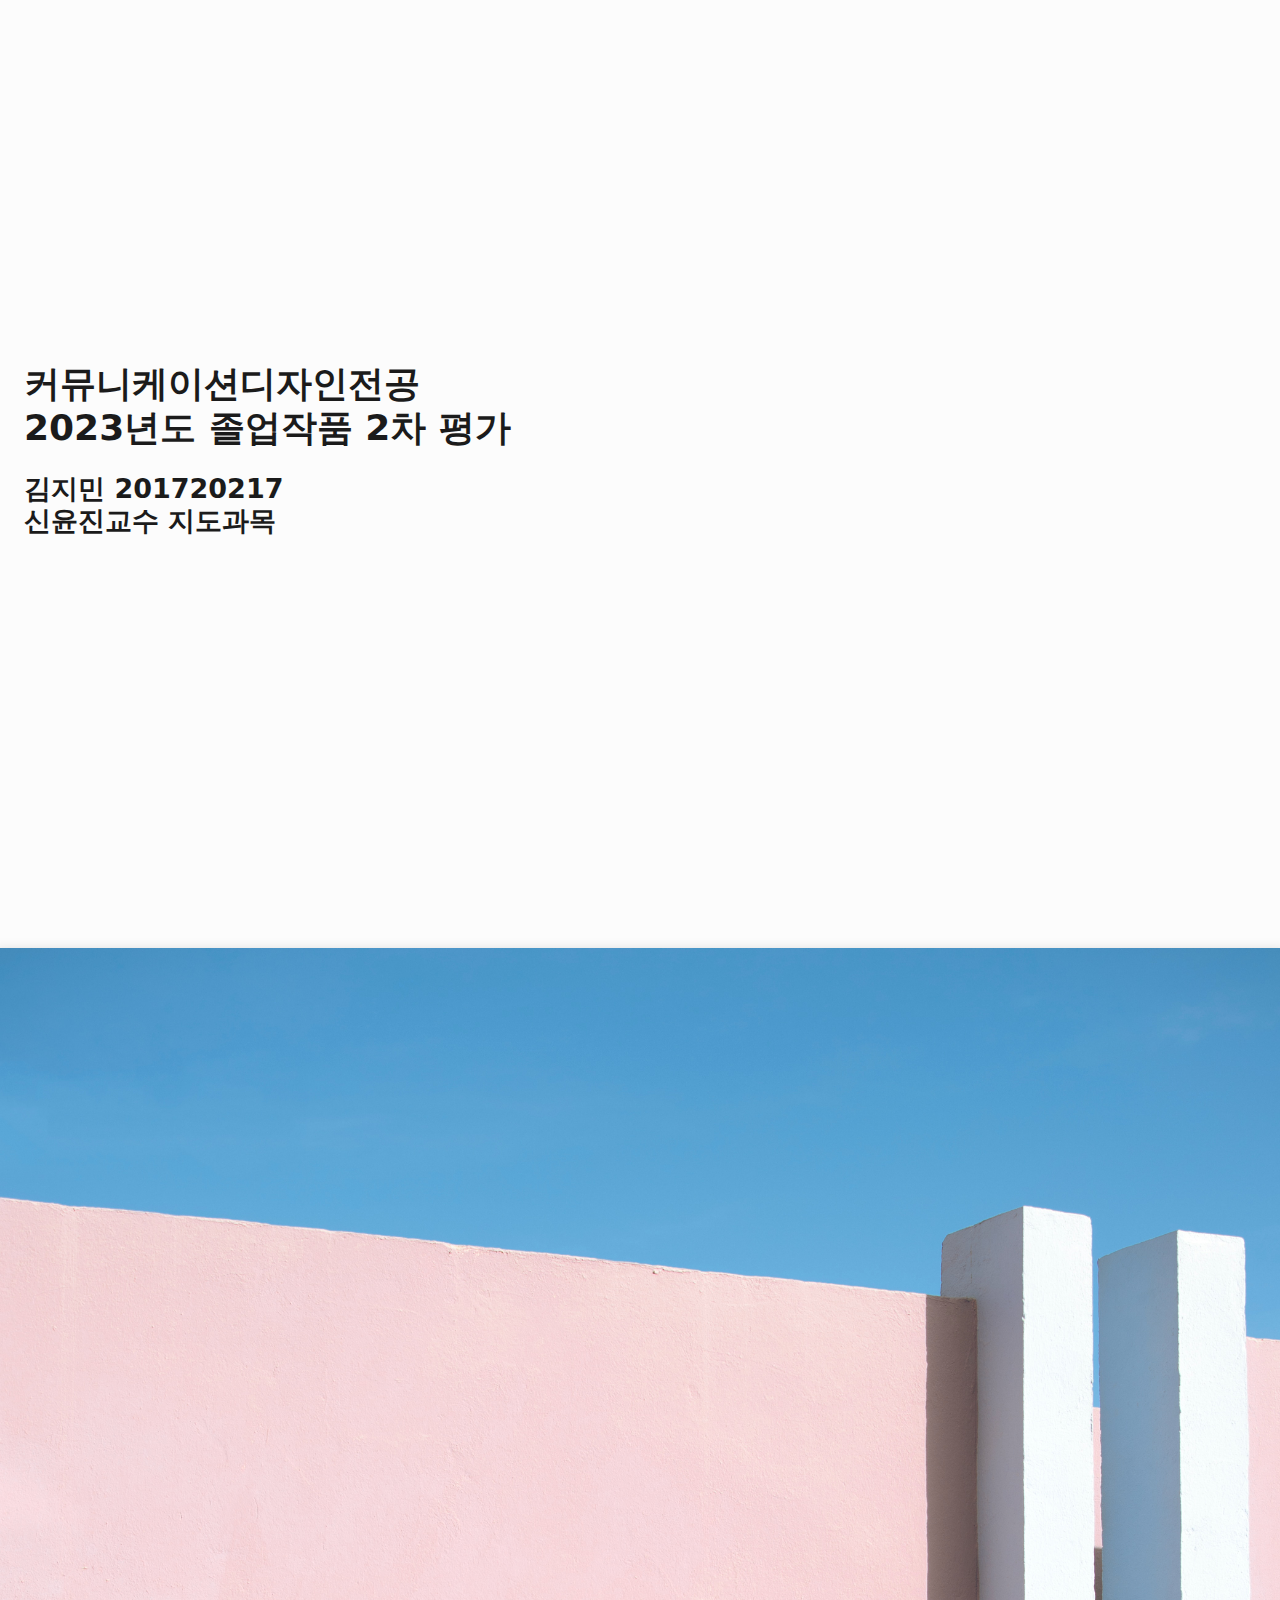
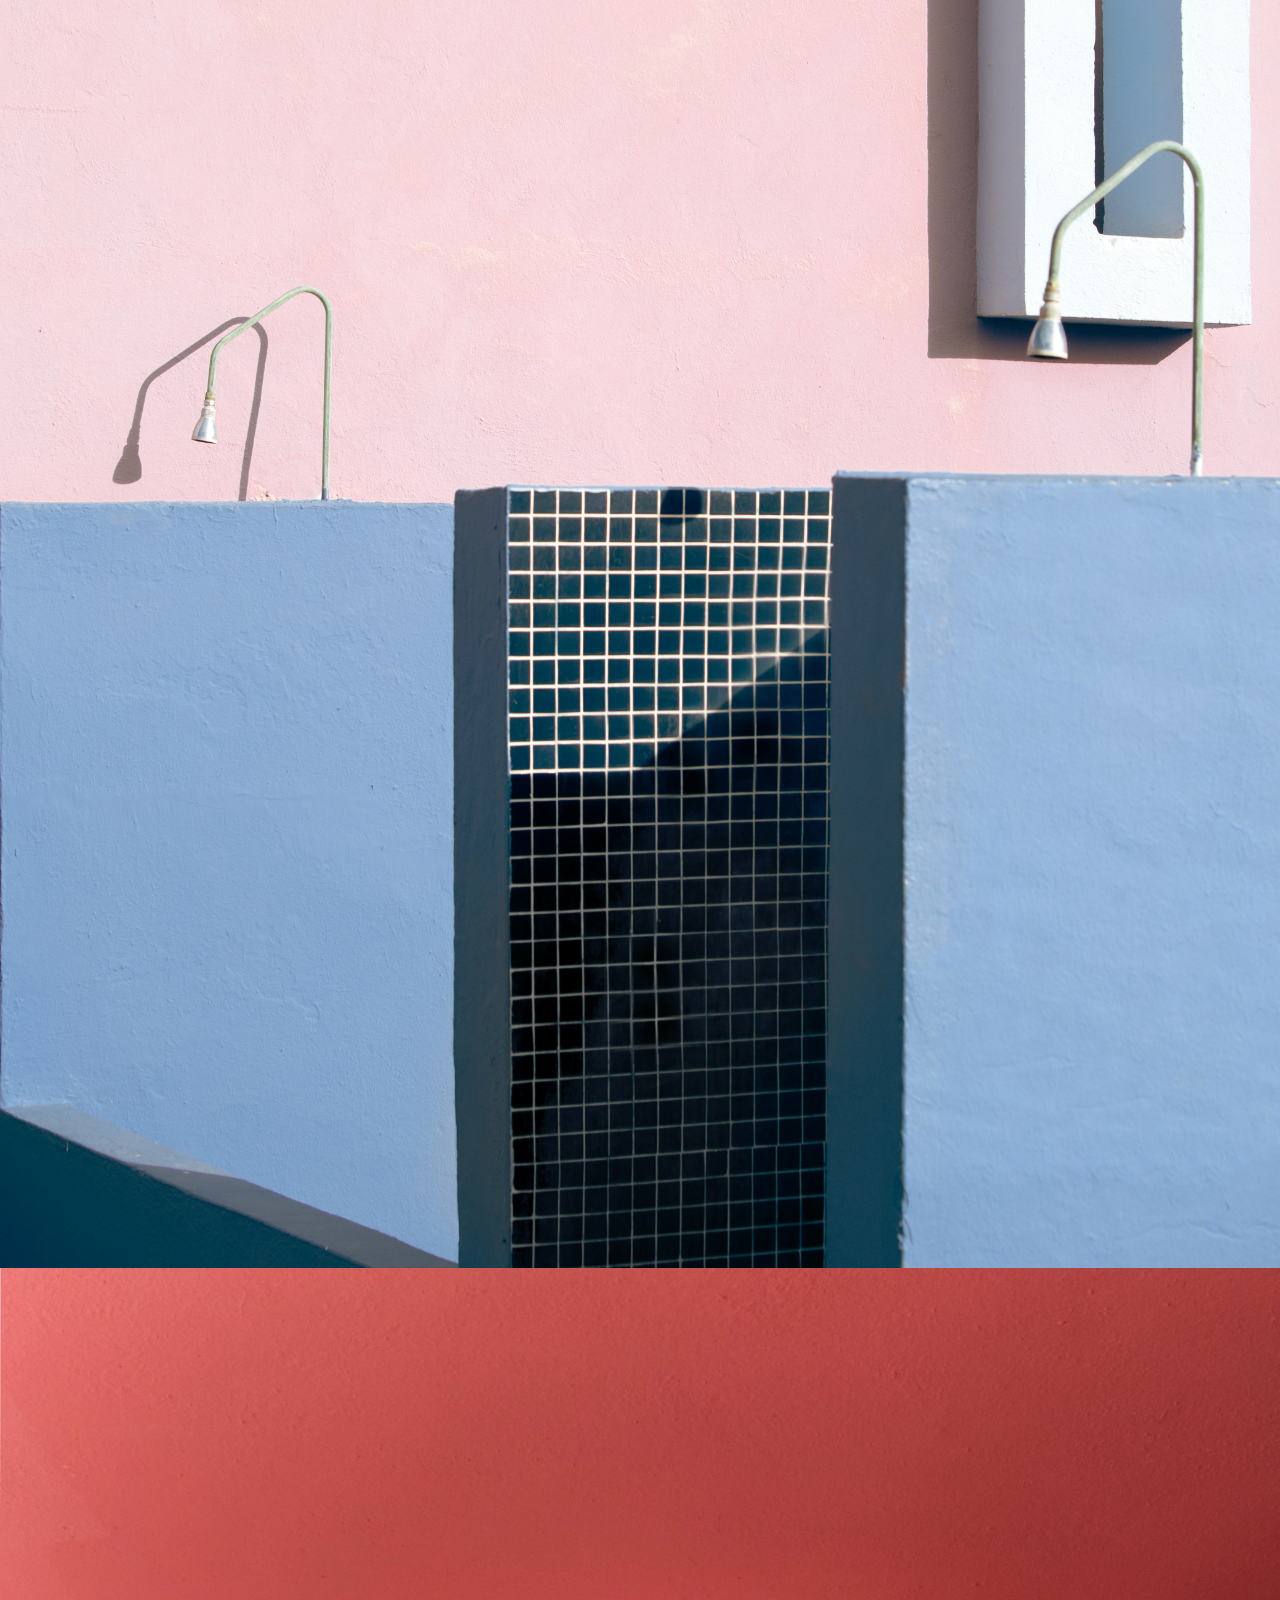
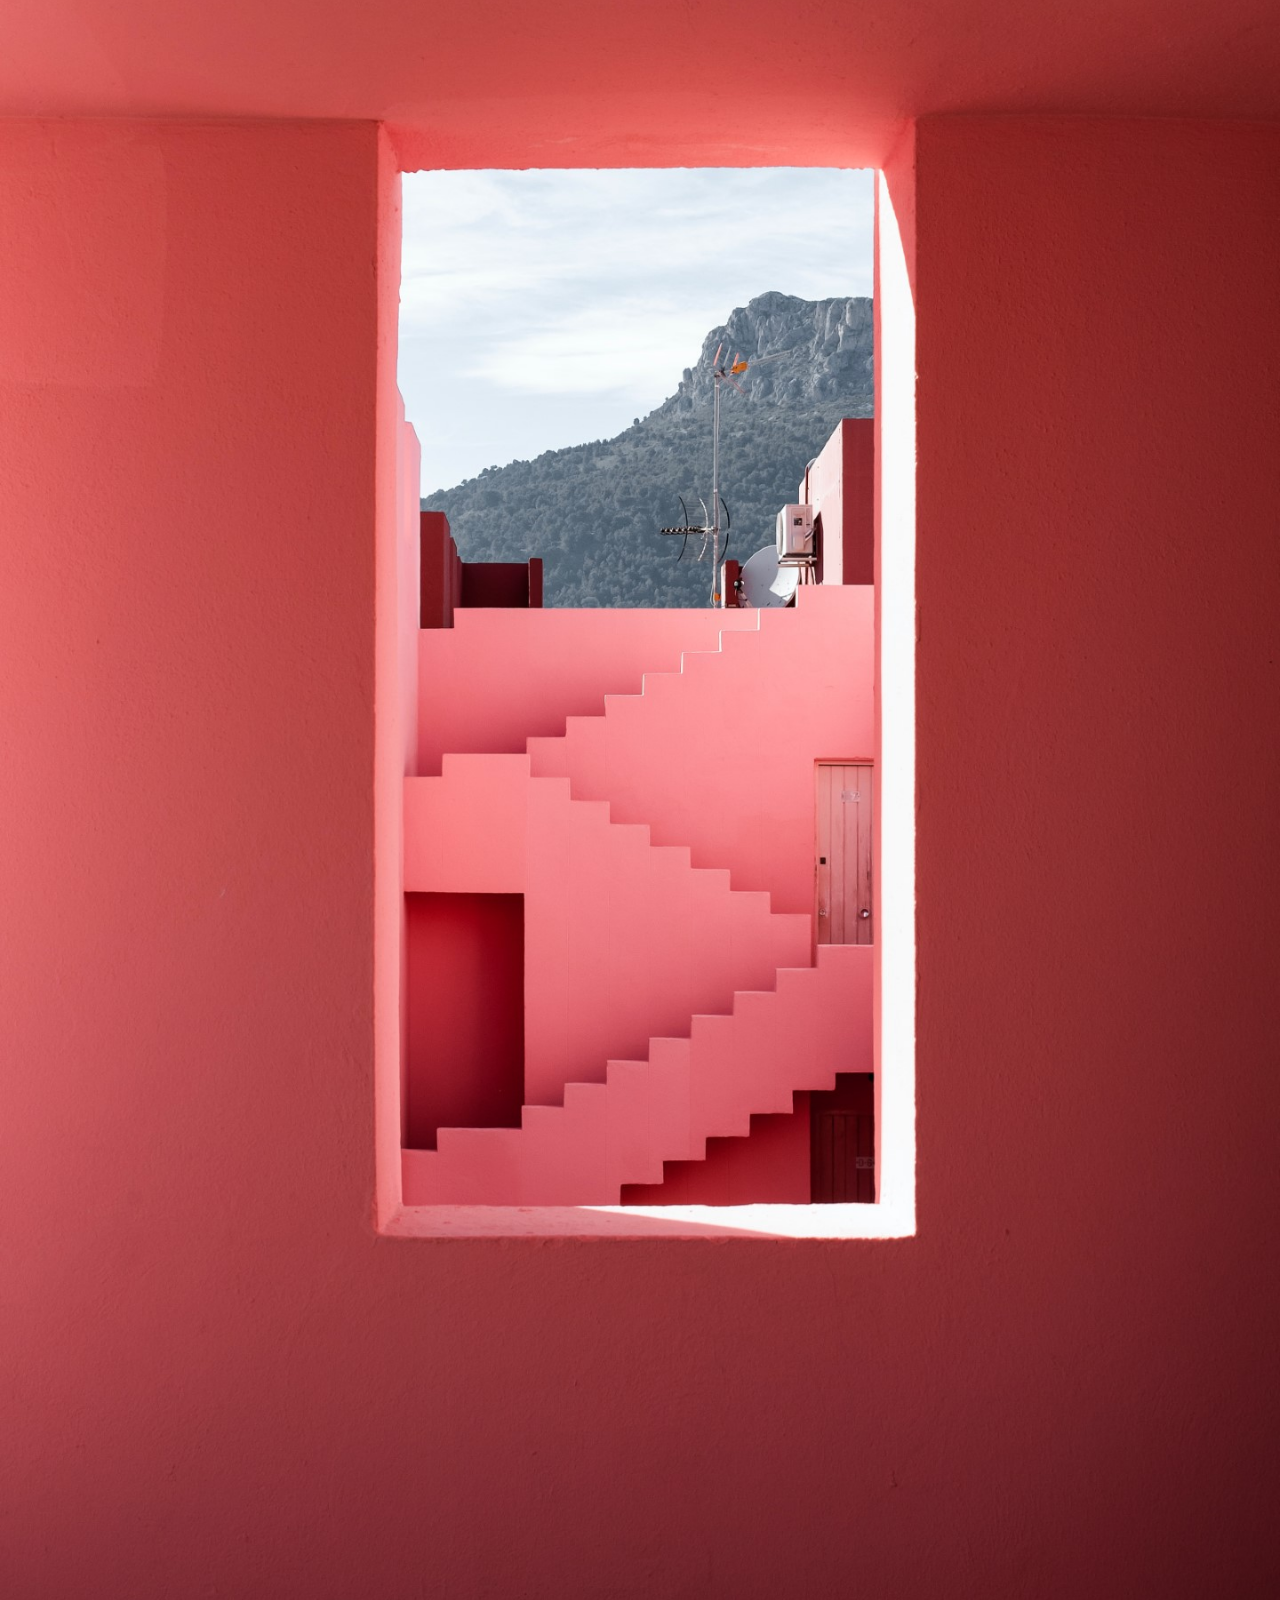
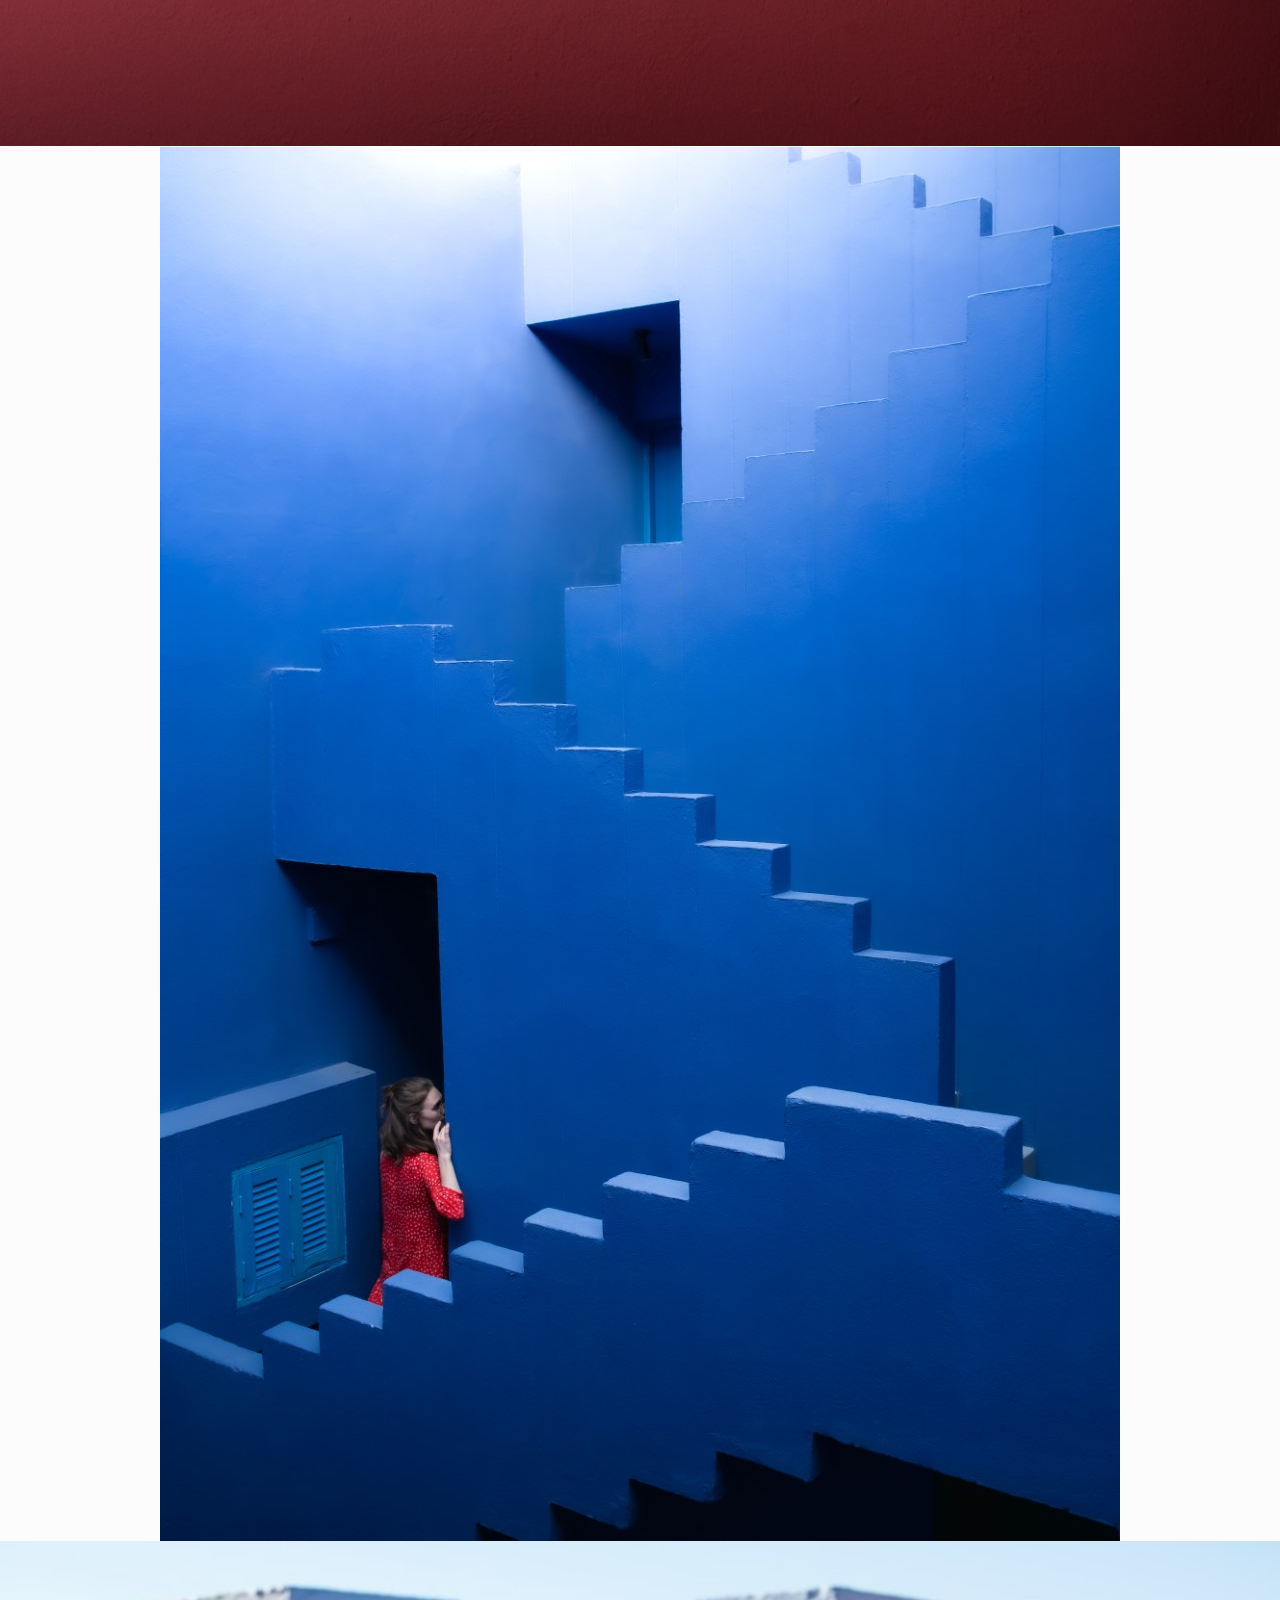
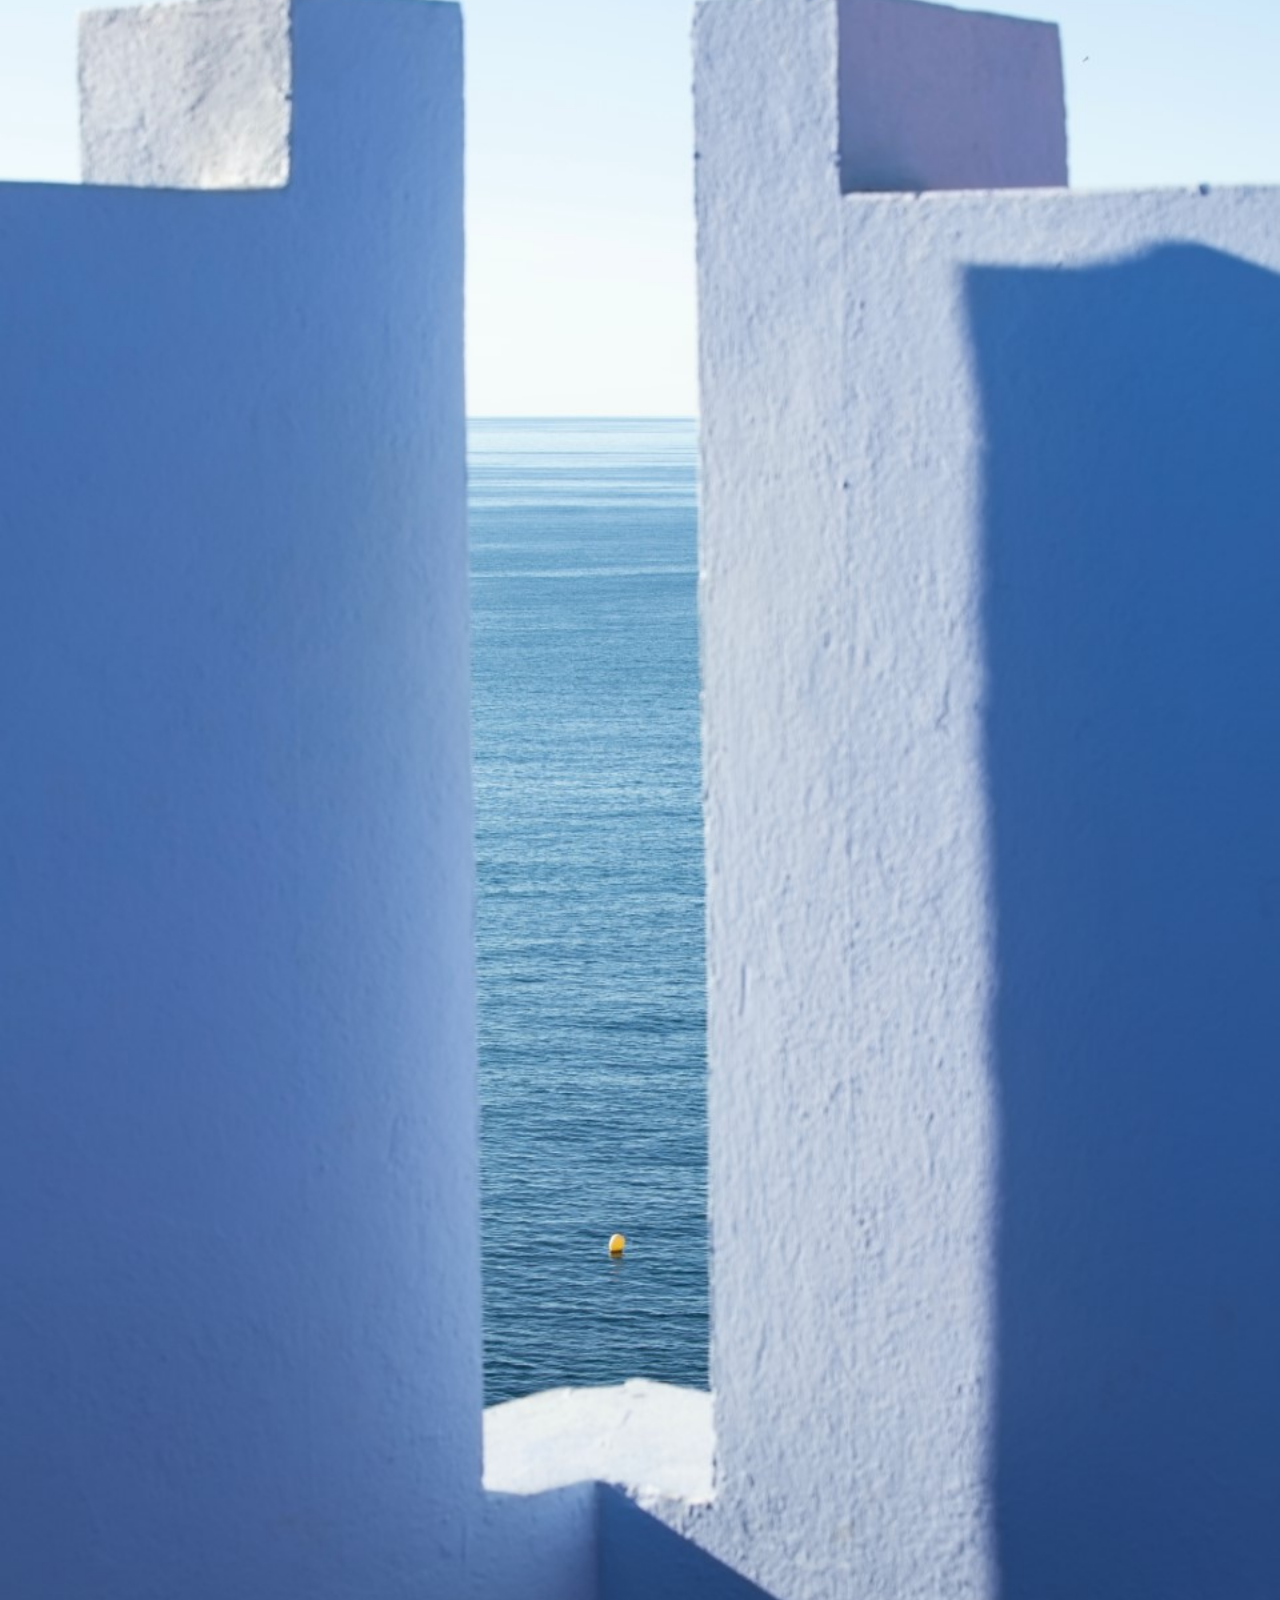
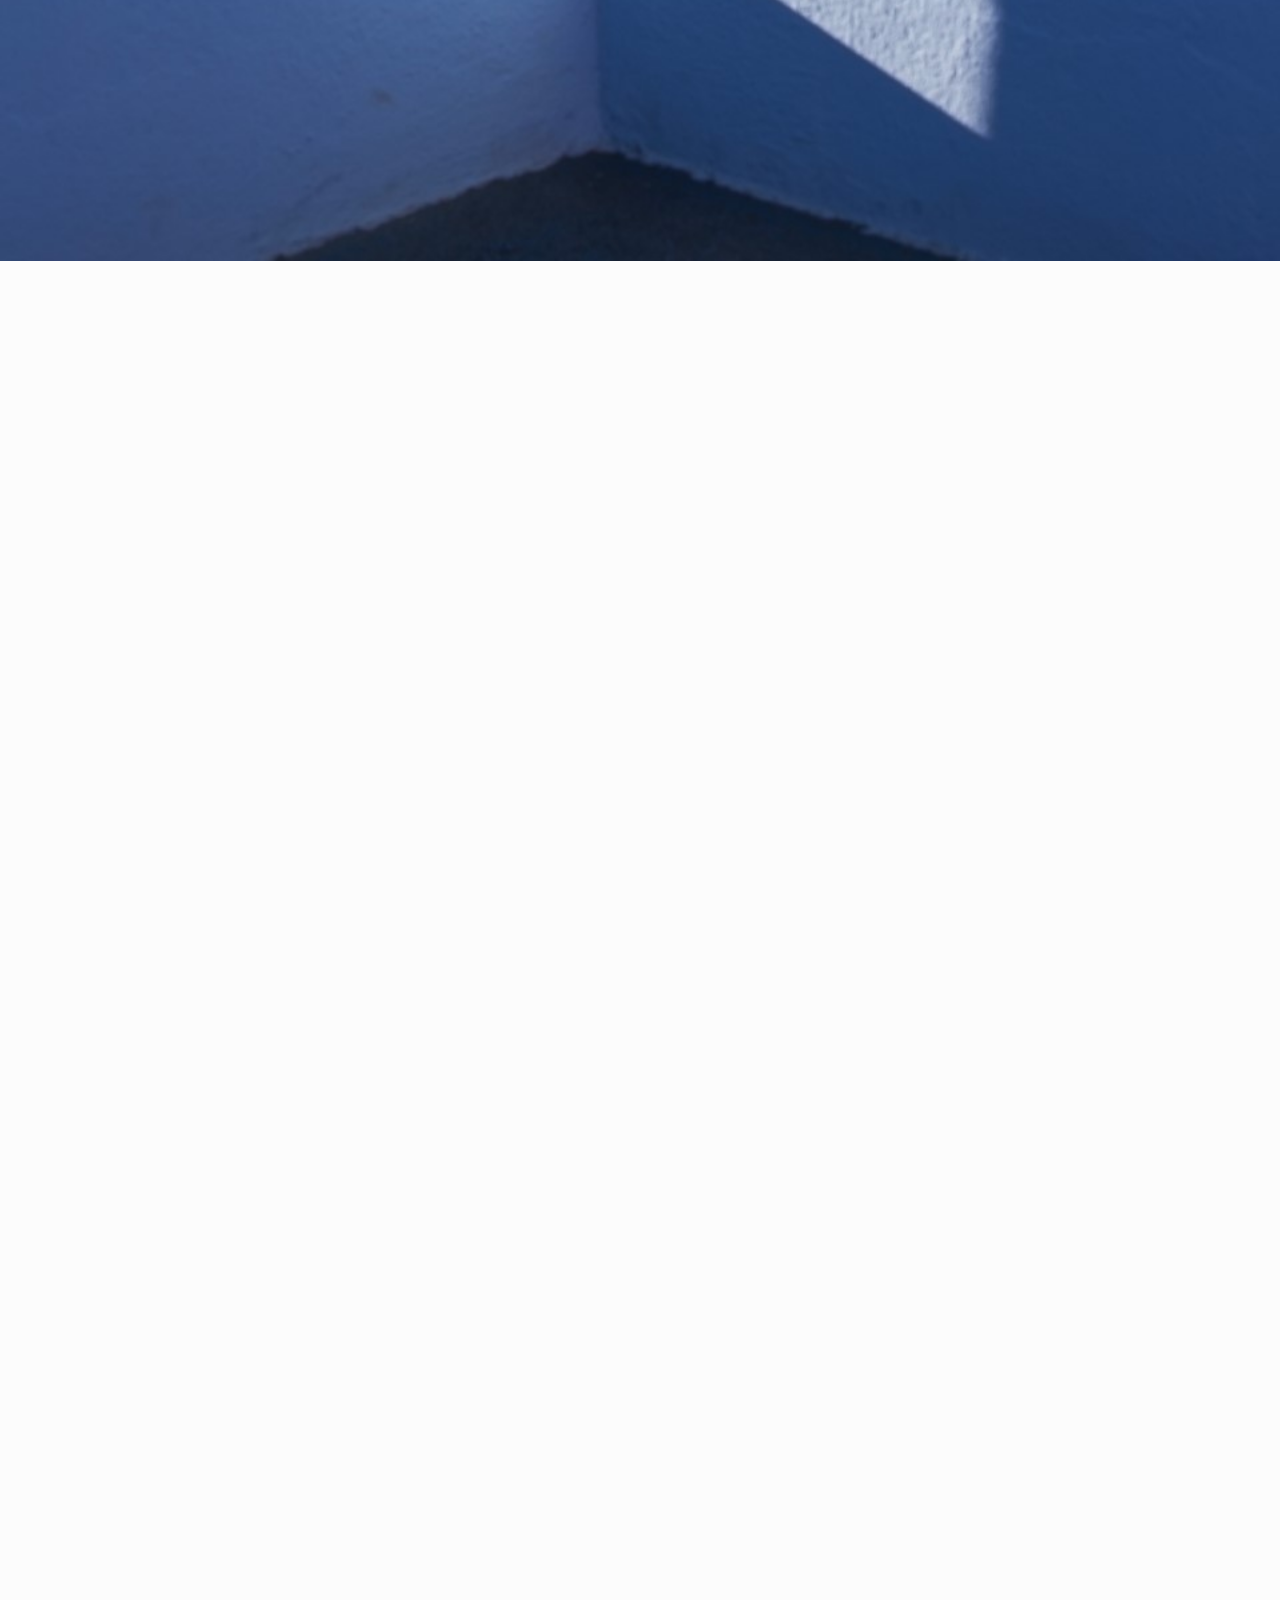
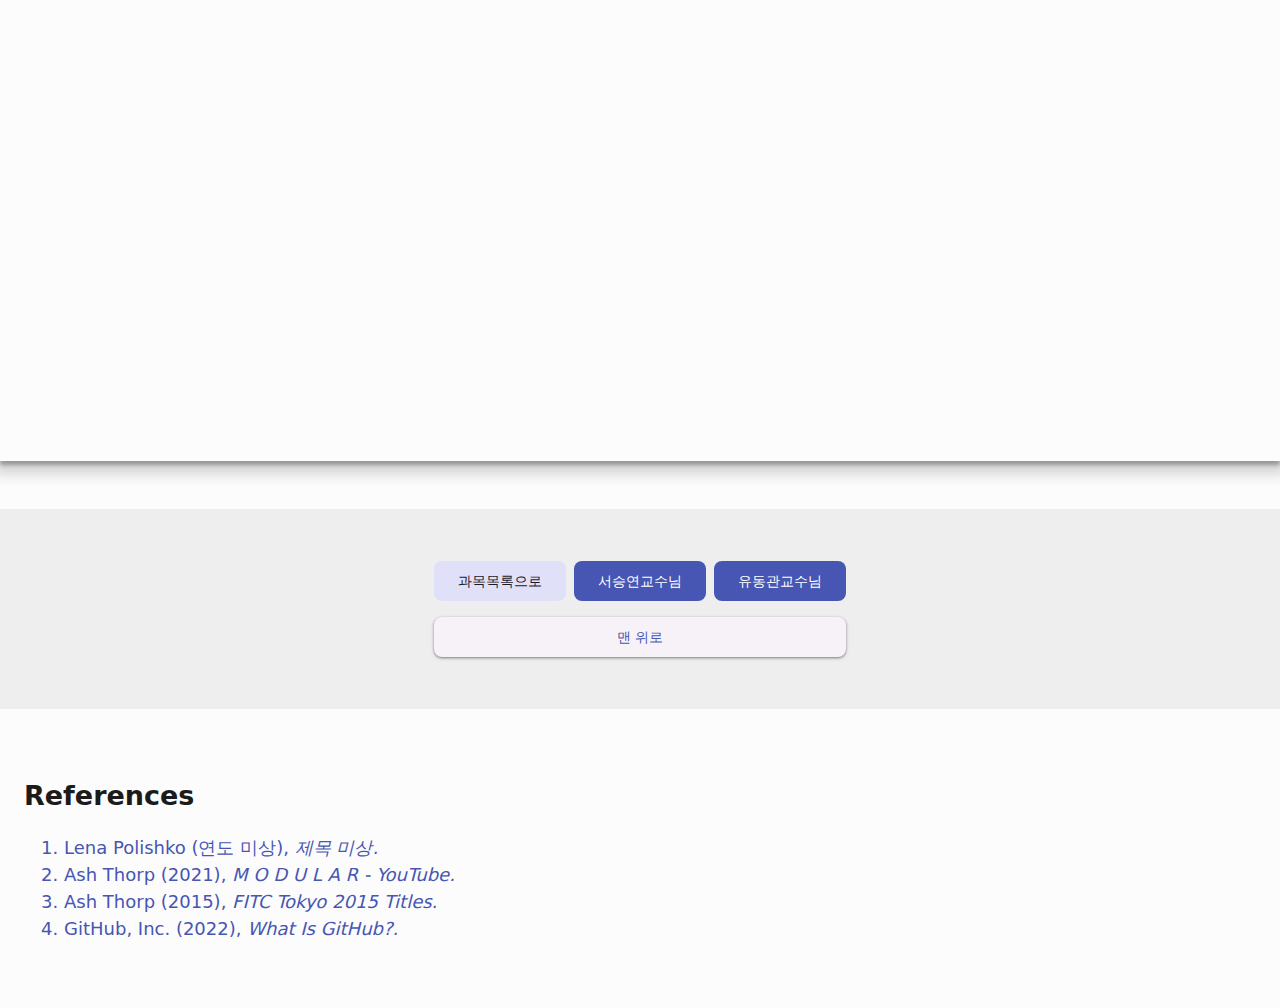
==== src/subject2/subject2.html @ 8c080e9e "졸전2차" ====
<!DOCTYPE html>
<html lang="ko">
  <head>
    <meta charset="UTF-8" />
    <meta http-equiv="X-UA-Compatible" content="IE=edge" />
    <meta name="viewport" content="width=device-width, initial-scale=1.0" />
    <link rel="stylesheet" href="../../style/subject.css" />
    <title></title>
    <script>
      const index = 2;
    </script>
    <script src="./script/reference.js"></script>
    <script type="module" src="../../script/subject.js" defer></script>
  </head>
  <body>
    <header id="header">
      <div class="wrapper">
        <h1 id="title"></h1>
        <h2 id="subtitle"></h2>
      </div>
    </header>
    <main>
      <div class="shaddowWrap">
        <section>
          <div class="wrapper">
            <!-- 이 아래로만 수정하시오. 이 위를 수정해서 발생하는 모든 문제는 학생이 알아서 해결하시오. -->
            <!-- 절대 1개 파일의 용량이 100MB를 넘지 않도록 하시오. 이를 어겨 발생하는 모든 문제는 학생이 알아서 해결하시오. -->
            <!-- 1개 파일의 용량을 1MB 이하로 하시오. -->
            <!-- 비메오 영상 포맷 가이드라인 링크: https://help.vimeo.com/hc/en-us/articles/12426043233169-Video-and-audio-compression-guidelines -->
            <img src="./assets/lena-polishko (1).jpg" alt="" />
            <img src="./assets/lena-polishko (2).jpg" alt="" />
            <img src="./assets/lena-polishko (3).jpg" alt="" />
            <img
              src="./assets/lena-polishko (4).jpg"
              alt=""
              class="fullWidth" />
            <iframe
              src="https://player.vimeo.com/video/486511696?h=f085ab9a94&autoplay=1&loop=1&muted=1"
              width="640"
              height="360"
              frameborder="0"
              allow="autoplay; fullscreen; picture-in-picture"
              allowfullscreen></iframe>
            <iframe
              src="https://player.vimeo.com/video/118919656?h=ce35fd4077&autoplay=1&loop=1&muted=1"
              style="aspect-ratio: 640 / 360"
              width="100%"
              frameborder="0"
              allow="autoplay; fullscreen; picture-in-picture"
              allowfullscreen></iframe>
            <iframe
              class="youtube"
              style="aspect-ratio: 560 / 315"
              width="100%"
              src="https://www.youtube.com/embed/pBy1zgt0XPc"
              title="YouTube video player"
              frameborder="0"
              allow="accelerometer; autoplay; clipboard-write; encrypted-media; gyroscope; picture-in-picture; web-share"
              allowfullscreen></iframe>
            <!-- 비메오 영상 포맷 가이드라인 링크: https://help.vimeo.com/hc/en-us/articles/12426043233169-Video-and-audio-compression-guidelines -->
            <!-- 1개 파일의 용량을 1MB 이하로 하시오. -->
            <!-- 절대 1개 파일의 용량이 100MB를 넘지 않도록 하시오. 이를 어겨 발생하는 모든 문제는 학생이 알아서 해결하시오. -->
            <!-- 이 위로만 수정하시오. 이 아래를 수정해서 발생하는 모든 문제는 학생이 알아서 해결하시오. -->
          </div>
        </section>
      </div>
    </main>
    <nav>
      <div class="wrapper">
        <a
          href="../../index.html"
          class="btn btn--width-stretch btn--type-tonal">
          과목목록으로
        </a>
        <a
          href="../subject1/subject1.html"
          id="subject1"
          class="subject btn btn--width-stretch"></a>
        <a
          href="../subject2/subject2.html"
          id="subject2"
          class="subject btn btn--width-stretch"></a>
        <a
          href="../subject3/subject3.html"
          id="subject3"
          class="subject btn btn--width-stretch"></a>
        <a
          class="fullColumn innerLink btn btn--width-stretch btn--type-elevated"
          href="#header">
          맨 위로
        </a>
      </div>
    </nav>
  </body>
</html>
---- style/subject.css ----
/* stylelint-disable selector-class-pattern */
@import "./theme.dark.css" (prefers-color-scheme: dark);
@import "./theme.light.css" (prefers-color-scheme: light);
:root {
  --max-width: 90rem;
}

*,
*::before,
*::after {
  box-sizing: border-box;
}

html {
  color-scheme: light dark;
  scroll-behavior: smooth;
}

body {
  margin: 0;
  overflow-x: hidden;
  background: var(--bg);
  color: var(--txt);
  font-family: system-ui;
  font-size: 1.125rem;
  line-height: 1.5;
}

h1,
h2,
h3,
h4,
h5,
h6 {
  line-height: 1.2;
}

a {
  color: var(--txt-primary);
  text-decoration: none;
}
a:link {
  color: var(--txt-primary);
}
a:visited {
  color: var(--txt-tertiary);
}
a:hover {
  color: var(--txt-primary);
}
a:focus {
  color: var(--txt-primary);
}
a:active {
  color: var(--txt-primary);
}

iframe,
img,
picture,
svg,
video {
  display: block;
  max-width: 100%;
}

.wrapper {
  max-width: var(--max-width);
  margin-inline: auto;
  padding: 3rem 1.5rem;
}

a.btn,
.btn {
  display: flex;
  position: relative;
  z-index: 1;
  align-items: center;
  justify-content: center;
  width: -moz-fit-content;
  width: fit-content;
  min-height: 3rem;
  padding-inline: 1.5rem;
  color: var(--btn-filled-txt);
  font-size: 0.875rem;
  font-weight: 500;
  line-height: 1.25rem;
  text-align: center;
}
a.btn::after,
.btn::after {
  content: "";
  position: absolute;
  z-index: -1;
  height: 2.5rem;
  transition: background-color 150ms ease-out, box-shadow 150ms ease-out, color 150ms ease-out;
  border-radius: 0.5rem;
  background-color: var(--btn-filled-bg);
  inset-inline: 0;
}
a.btn:hover,
.btn:hover {
  color: var(--btn-filled-txt);
}
a.btn:hover::after,
.btn:hover::after {
  background-color: var(--btn-filled-bg-hover);
}
a.btn:focus,
.btn:focus {
  color: var(--btn-filled-txt);
}
a.btn:focus::after,
.btn:focus::after {
  background-color: var(--btn-filled-bg-focused);
}
a.btn:active,
.btn:active {
  color: var(--btn-filled-txt);
}
a.btn:active::after,
.btn:active::after {
  background-color: var(--btn-filled-bg-pressed);
}
a.btn.disabled,
.btn.disabled {
  color: var(--btn-filled-txt-disabled);
}
a.btn.disabled::after,
.btn.disabled::after {
  background-color: var(--btn-filled-bg-disabled);
}
a.btn--width-stretch,
.btn--width-stretch {
  width: 100%;
}
a.btn--type-tonal,
.btn--type-tonal {
  color: var(--btn-tonal-txt);
}
a.btn--type-tonal::after,
.btn--type-tonal::after {
  background-color: var(--btn-tonal-bg);
}
a.btn--type-tonal:hover,
.btn--type-tonal:hover {
  color: var(--btn-tonal-txt);
}
a.btn--type-tonal:hover::after,
.btn--type-tonal:hover::after {
  background-color: var(--btn-tonal-bg-hover);
}
a.btn--type-tonal:focus,
.btn--type-tonal:focus {
  color: var(--btn-tonal-txt);
}
a.btn--type-tonal:focus::after,
.btn--type-tonal:focus::after {
  background-color: var(--btn-tonal-bg-focused);
}
a.btn--type-tonal:active,
.btn--type-tonal:active {
  color: var(--btn-tonal-txt);
}
a.btn--type-tonal:active::after,
.btn--type-tonal:active::after {
  background-color: var(--btn-tonal-bg-pressed);
}
a.btn--type-tonal.disabled,
.btn--type-tonal.disabled {
  color: var(--btn-tonal-txt-disabled);
}
a.btn--type-tonal.disabled::after,
.btn--type-tonal.disabled::after {
  background-color: var(--btn-tonal-bg-disabled);
}
a.btn--type-elevated,
.btn--type-elevated {
  color: var(--btn-elevated-txt);
}
a.btn--type-elevated::after,
.btn--type-elevated::after {
  background-color: var(--btn-elevated-bg);
}
a.btn--type-elevated:hover,
.btn--type-elevated:hover {
  color: var(--btn-elevated-txt);
}
a.btn--type-elevated:hover::after,
.btn--type-elevated:hover::after {
  background-color: var(--btn-elevated-bg-hover);
}
a.btn--type-elevated:focus,
.btn--type-elevated:focus {
  color: var(--btn-elevated-txt);
}
a.btn--type-elevated:focus::after,
.btn--type-elevated:focus::after {
  background-color: var(--btn-elevated-bg-focused);
}
a.btn--type-elevated:active,
.btn--type-elevated:active {
  color: var(--btn-elevated-txt);
}
a.btn--type-elevated:active::after,
.btn--type-elevated:active::after {
  background-color: var(--btn-elevated-bg-pressed);
}
a.btn--type-elevated.disabled,
.btn--type-elevated.disabled {
  color: var(--btn-elevated-txt-disabled);
}
a.btn--type-elevated.disabled::after,
.btn--type-elevated.disabled::after {
  background-color: var(--btn-elevated-bg-disabled);
}

@media (prefers-color-scheme: dark) {
  .btn:hover::after {
    box-shadow: 0 0.0625rem 0.1875rem 0.0625rem rgba(0, 0, 0, 0.15), 0 0.0625rem 0.125rem rgba(0, 0, 0, 0.3);
  }
  .btn--type-elevated::after {
    box-shadow: 0 0.0625rem 0.1875rem 0.0625rem rgba(0, 0, 0, 0.15), 0 0.0625rem 0.125rem rgba(0, 0, 0, 0.3);
  }
  .btn--type-elevated:hover::after {
    box-shadow: 0 0.125rem 0.375rem 0.125rem rgba(0, 0, 0, 0.15), 0 0.0625rem 0.125rem rgba(0, 0, 0, 0.3);
  }
  .btn--type-elevated:focus::after {
    box-shadow: 0 0.0625rem 0.1875rem 0.0625rem rgba(0, 0, 0, 0.15), 0 0.0625rem 0.125rem rgba(0, 0, 0, 0.3);
  }
  .btn--type-elevated:active::after {
    box-shadow: 0 0.0625rem 0.1875rem 0.0625rem rgba(0, 0, 0, 0.15), 0 0.0625rem 0.125rem rgba(0, 0, 0, 0.3);
  }
}
@media (prefers-color-scheme: light) {
  .btn:hover::after {
    box-shadow: 0 0.0625rem 0.125rem rgba(0, 0, 0, 0.3), 0 0.0625rem 0.1875rem 0.0625rem rgba(0, 0, 0, 0.15);
  }
  .btn--type-elevated::after {
    box-shadow: 0 0.0625rem 0.125rem rgba(0, 0, 0, 0.3), 0 0.0625rem 0.1875rem 0.0625rem rgba(0, 0, 0, 0.15);
  }
  .btn--type-elevated:hover::after {
    box-shadow: 0 0.0625rem 0.125rem rgba(0, 0, 0, 0.3), 0 0.125rem 0.375rem 0.125rem rgba(0, 0, 0, 0.15);
  }
  .btn--type-elevated:focus::after {
    box-shadow: 0 0.0625rem 0.125rem rgba(0, 0, 0, 0.3), 0 0.0625rem 0.1875rem 0.0625rem rgba(0, 0, 0, 0.15);
  }
  .btn--type-elevated:active::after {
    box-shadow: 0 0.0625rem 0.125rem rgba(0, 0, 0, 0.3), 0 0.0625rem 0.1875rem 0.0625rem rgba(0, 0, 0, 0.15);
  }
}
iframe,
img,
picture,
svg,
video,
.lottie {
  margin-inline: auto;
}
iframe.fullWidth,
img.fullWidth,
picture.fullWidth,
svg.fullWidth,
video.fullWidth,
.lottie.fullWidth {
  width: 100%;
}

header .wrapper {
  display: flex;
  flex-direction: column;
  align-items: flex-start;
  justify-content: center;
  min-height: 100dvh;
  gap: 1.5rem;
}
header .wrapper > * {
  margin: 0;
}

nav {
  background-color: var(--bg-variant);
  color: var(--txt-variant);
}
nav .wrapper {
  display: grid;
  grid-template-columns: repeat(3, 1fr);
  grid-template-rows: repeat(2, 1fr);
  align-items: center;
  width: -moz-fit-content;
  width: fit-content;
  justify-items: stretch;
  gap: 0.5rem;
}
nav .wrapper .fullColumn {
  grid-column: 1/-1;
}

main .shaddowWrap {
  position: relative;
  max-width: var(--max-width);
  margin: 3rem auto;
}
main section:has(h1, h2, h3, h4, h5, h6, p) .wrapper {
  box-sizing: content-box;
  max-width: 80ch;
}
main section:has(iframe, img, picture, svg, video, .lottie) .wrapper {
  padding: 0;
}

footer ol li {
  text-transform: capitalize;
}

@media (prefers-color-scheme: dark) {
  main .shaddowWrap {
    box-shadow: 0 0.5rem 0.75rem 0.375rem rgba(0, 0, 0, 0.15), 0 0.25rem 0.25rem rgba(0, 0, 0, 0.3);
  }
}
@media (prefers-color-scheme: light) {
  main .shaddowWrap {
    box-shadow: 0 0.5rem 0.75rem 0.375rem rgba(0, 0, 0, 0.15), 0 0.25rem 0.25rem rgba(0, 0, 0, 0.3);
  }
}
@media (width < 37.5rem) {
  body {
    font-size: 16px;
  }
  .wrapper {
    padding-inline: 1rem;
  }
  nav .wrapper {
    grid-template-columns: 1fr;
    grid-template-rows: repeat(4, 1fr);
  }
  nav .wrapper .fullColumn {
    grid-column: 1;
  }
}
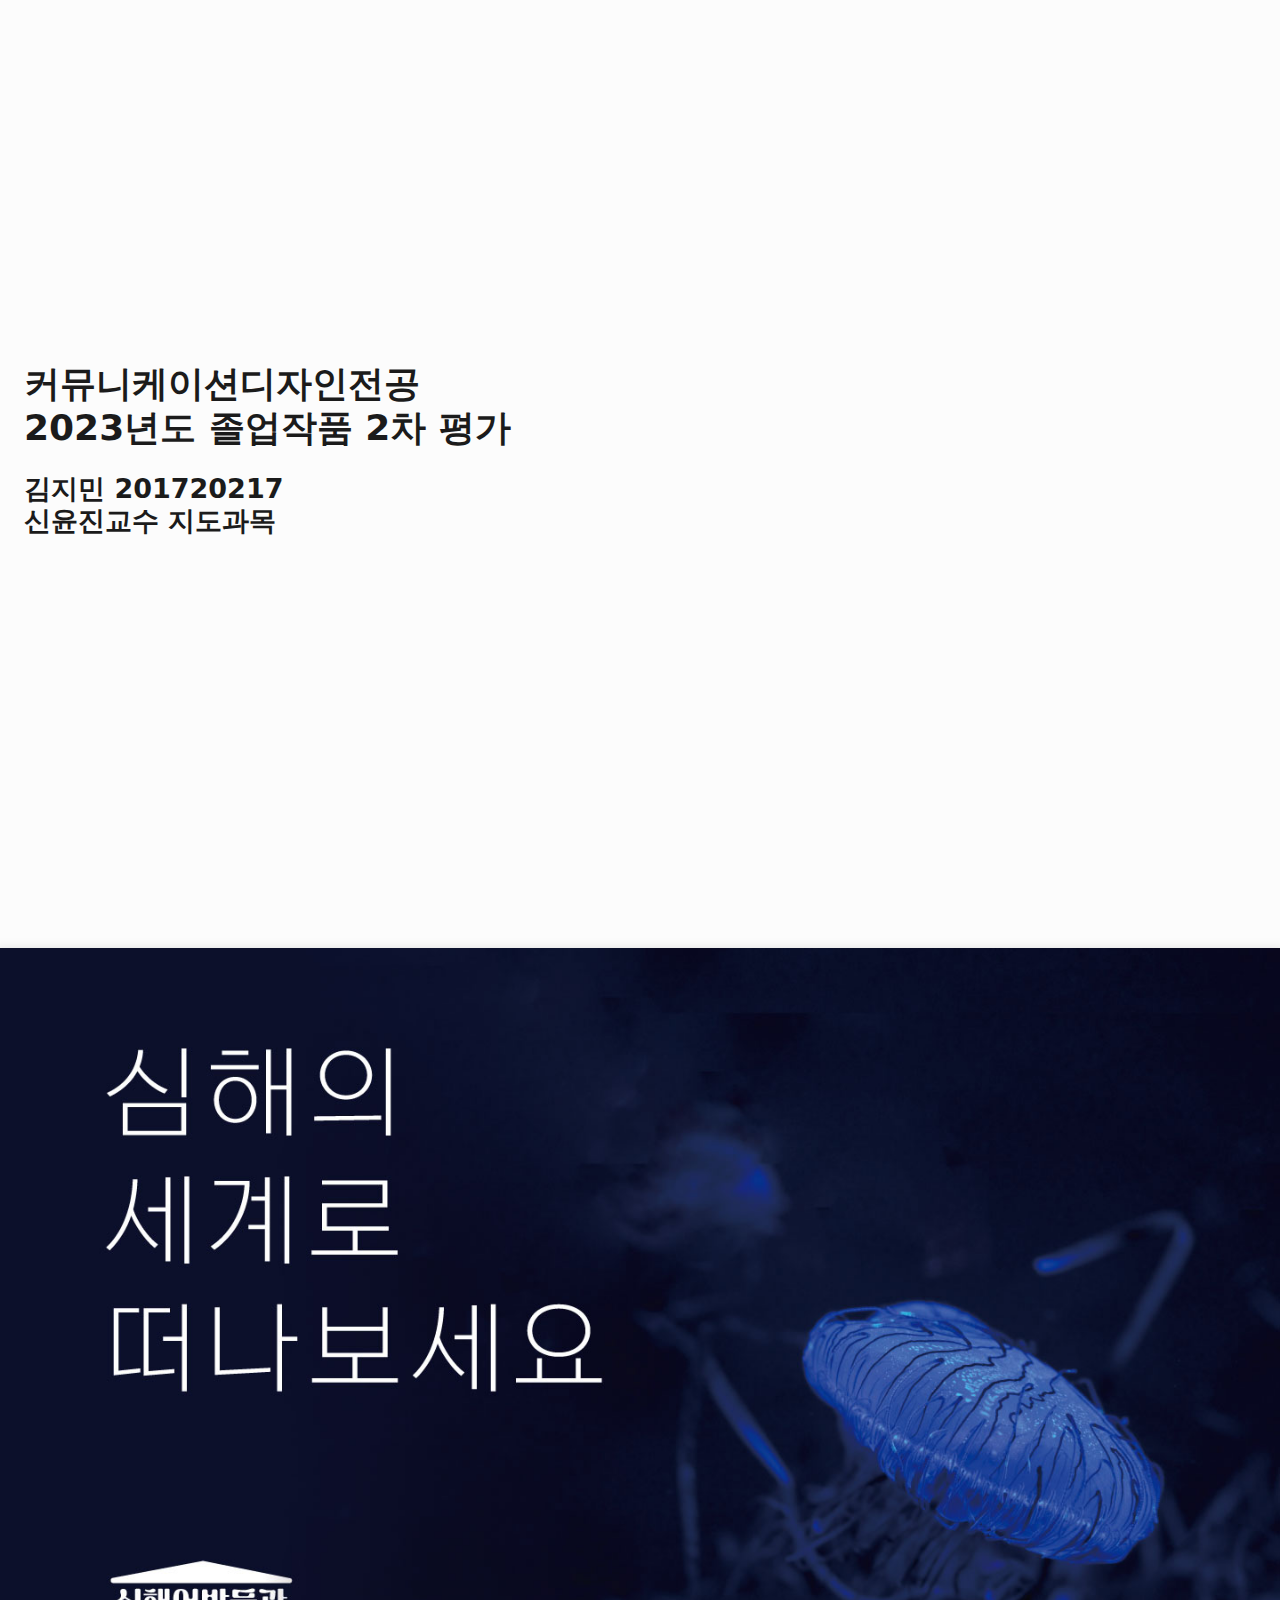
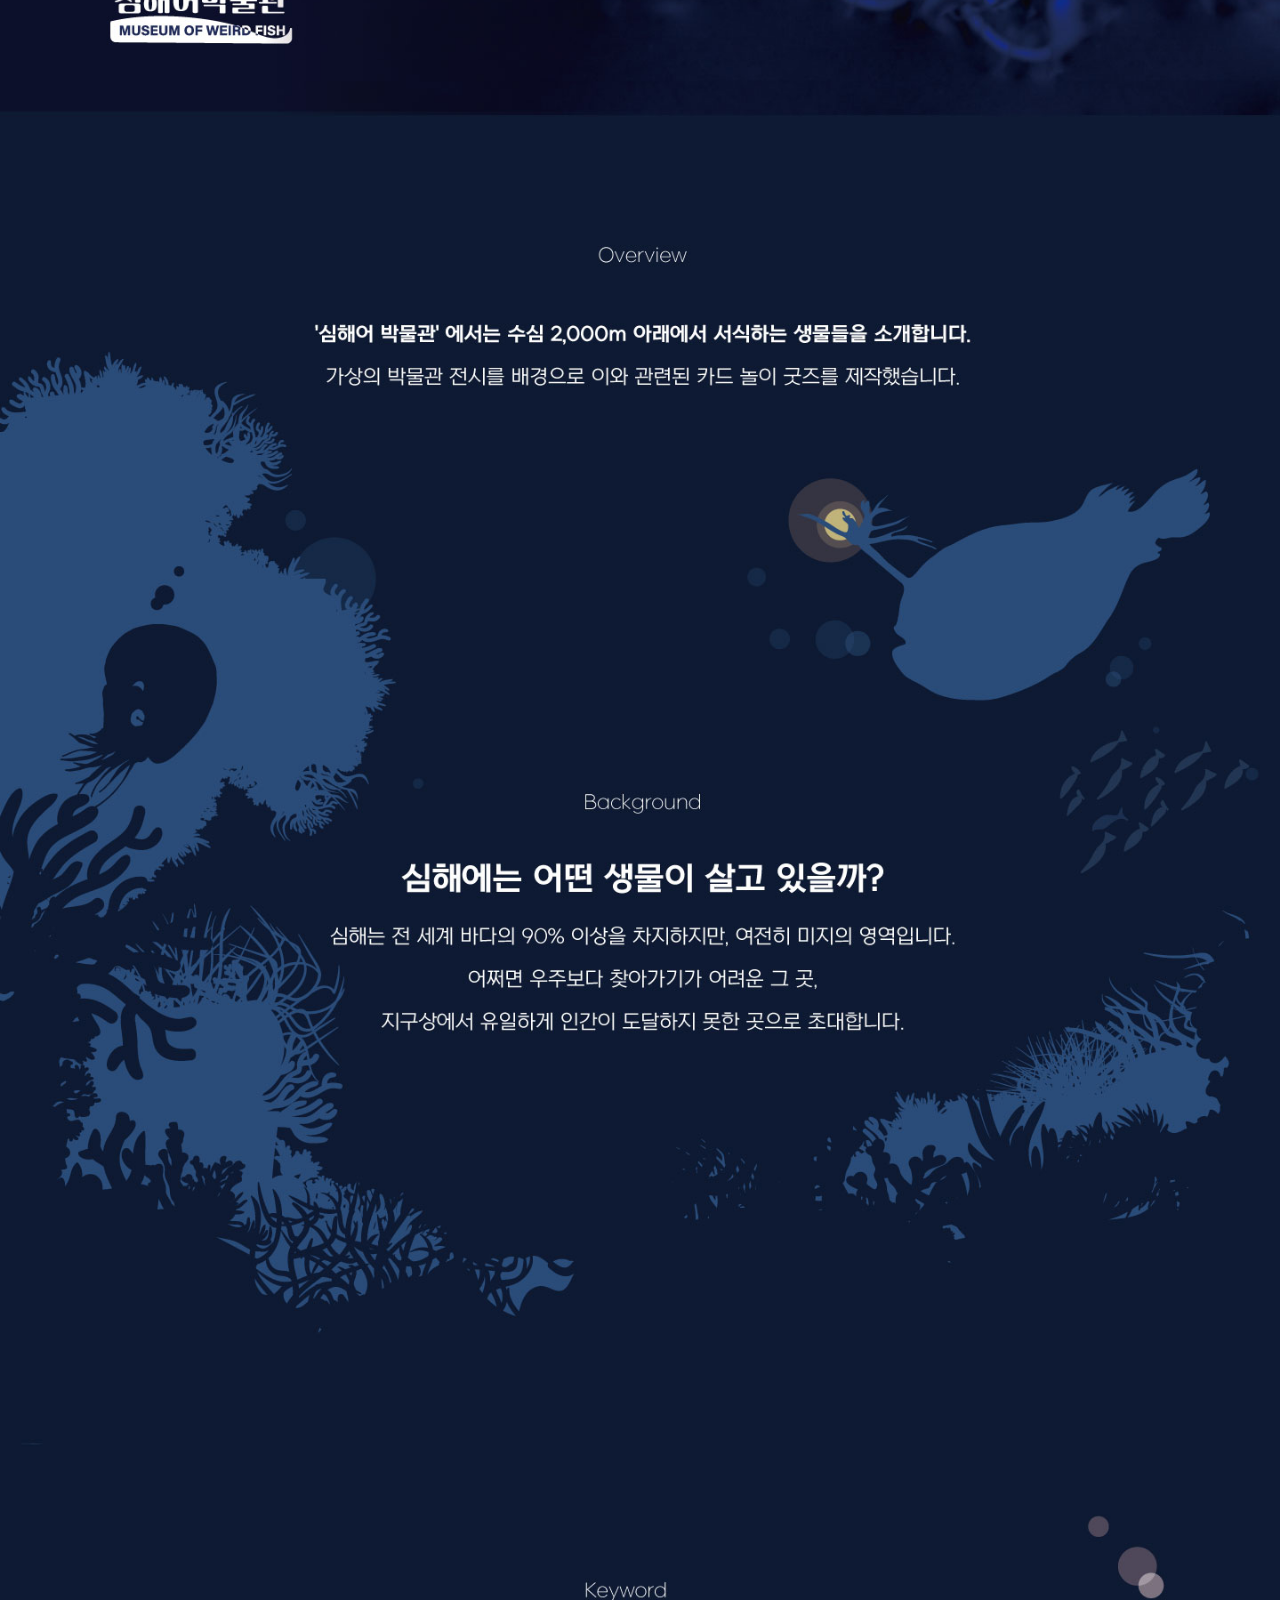
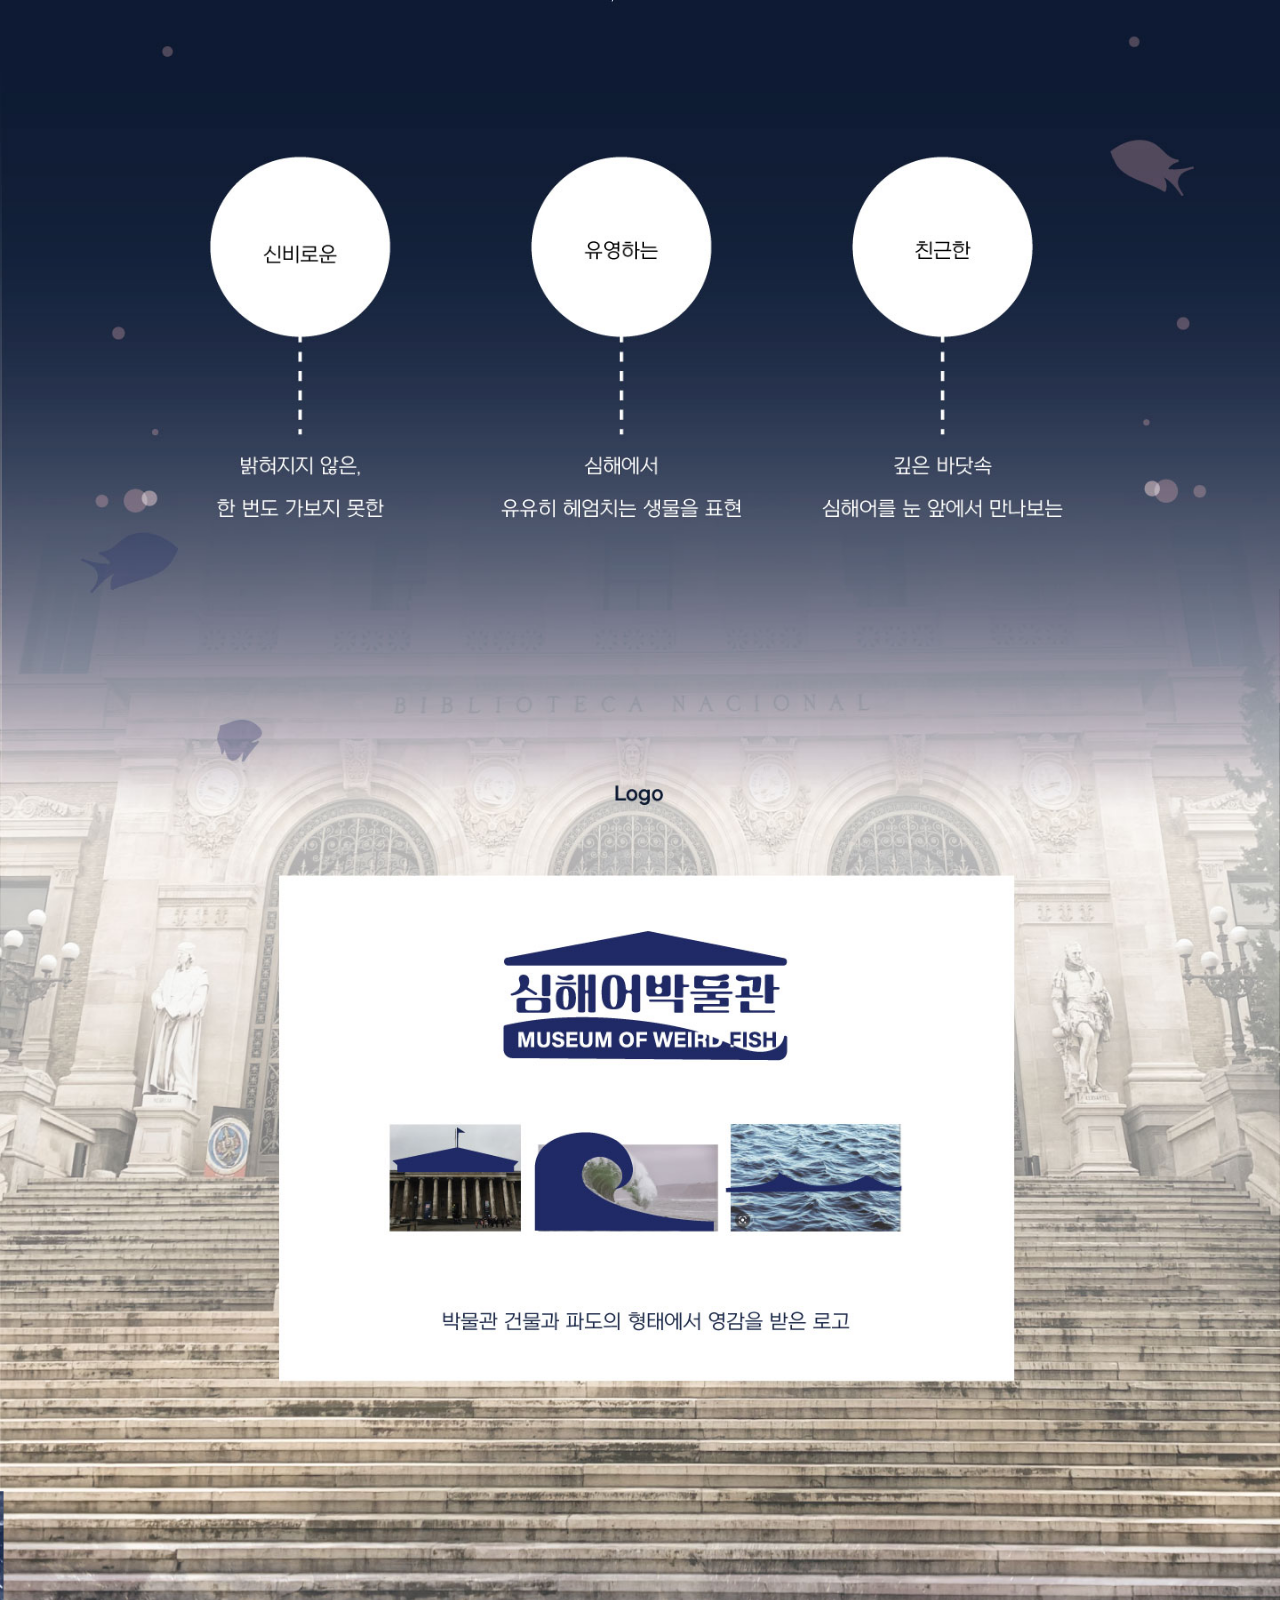
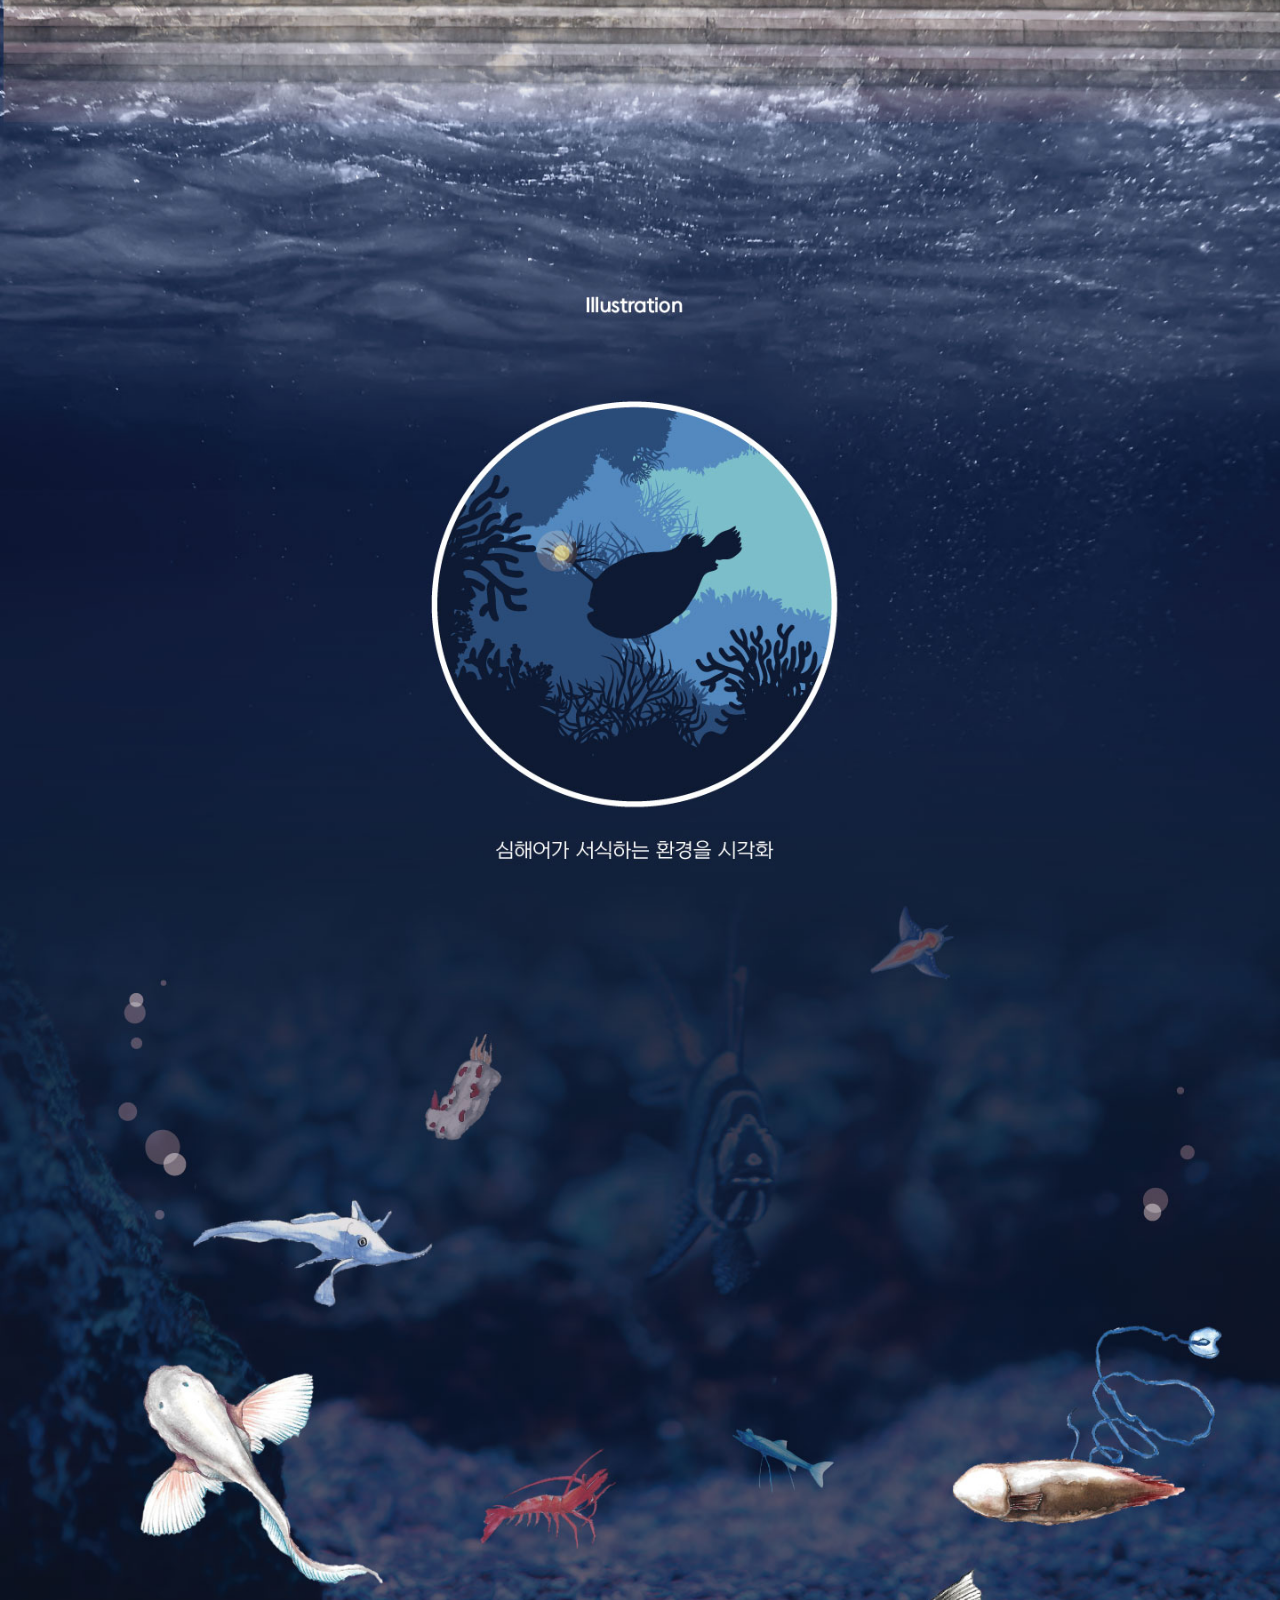
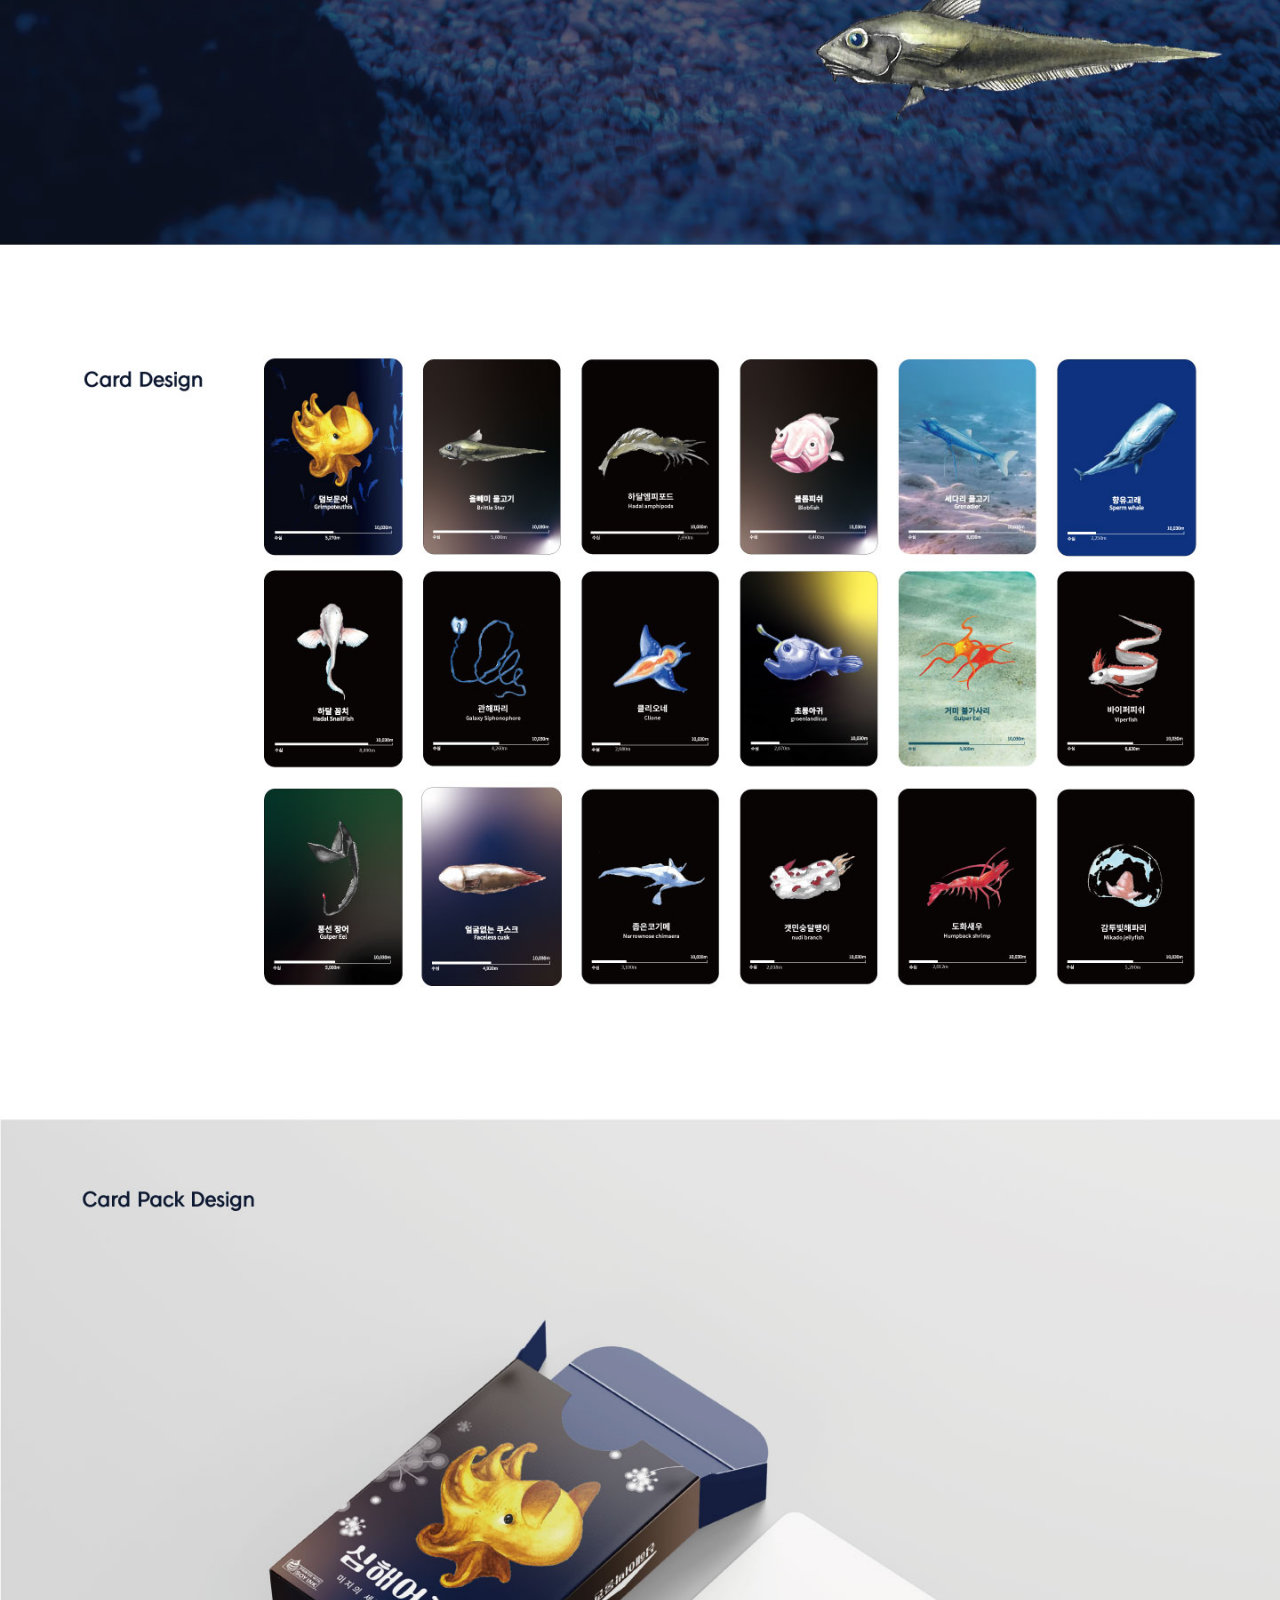
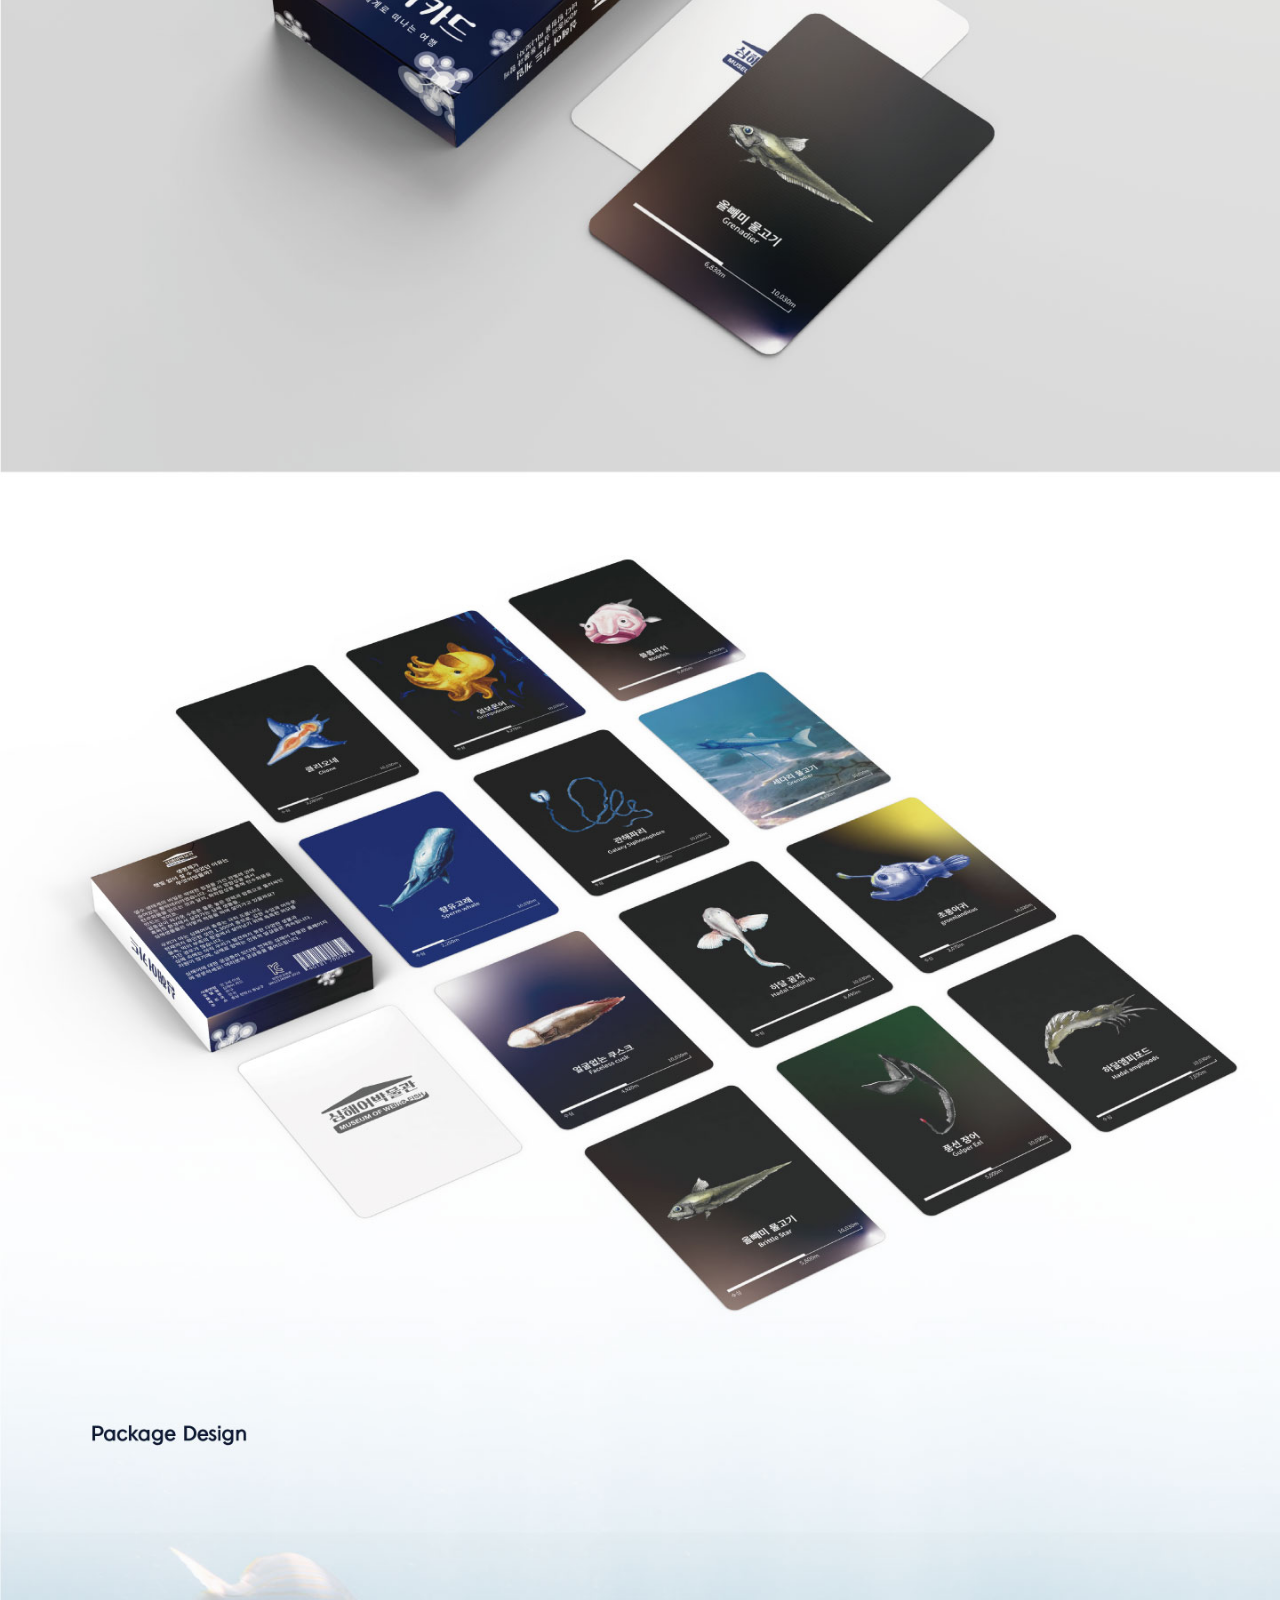
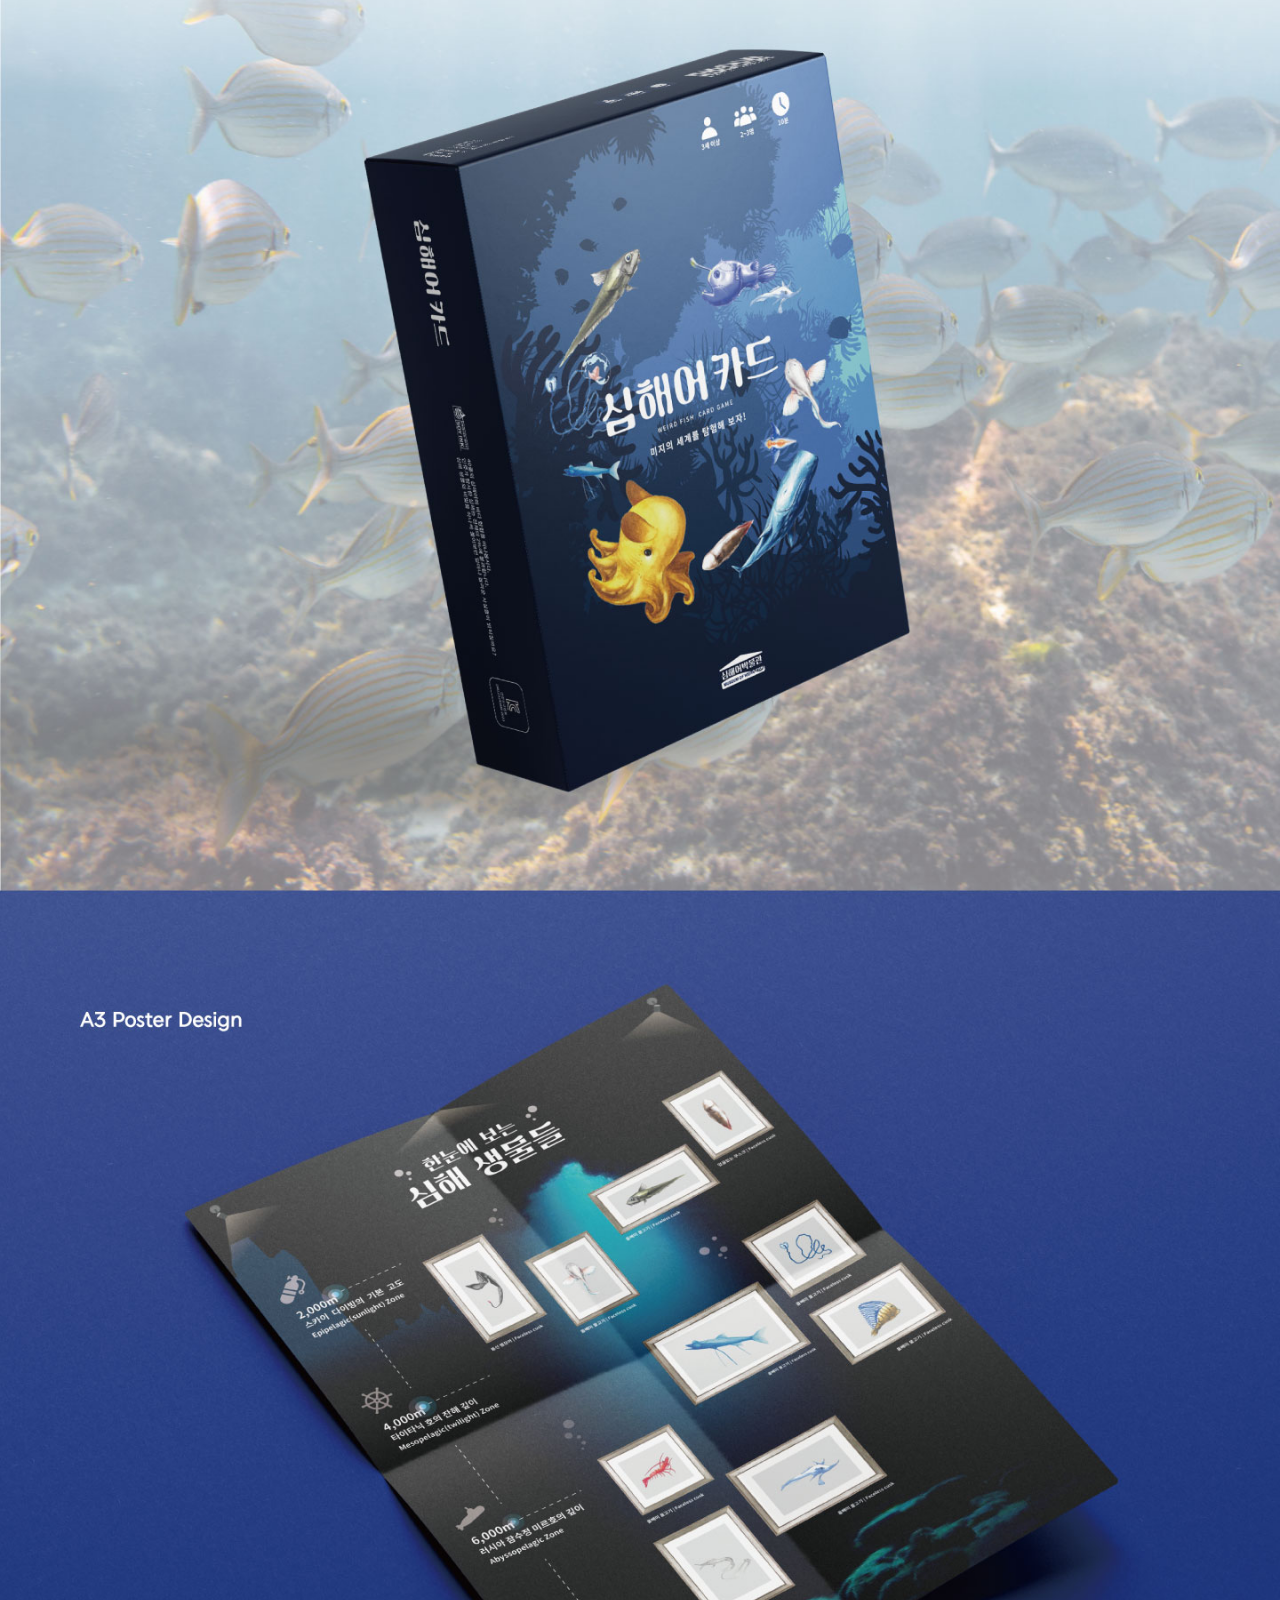
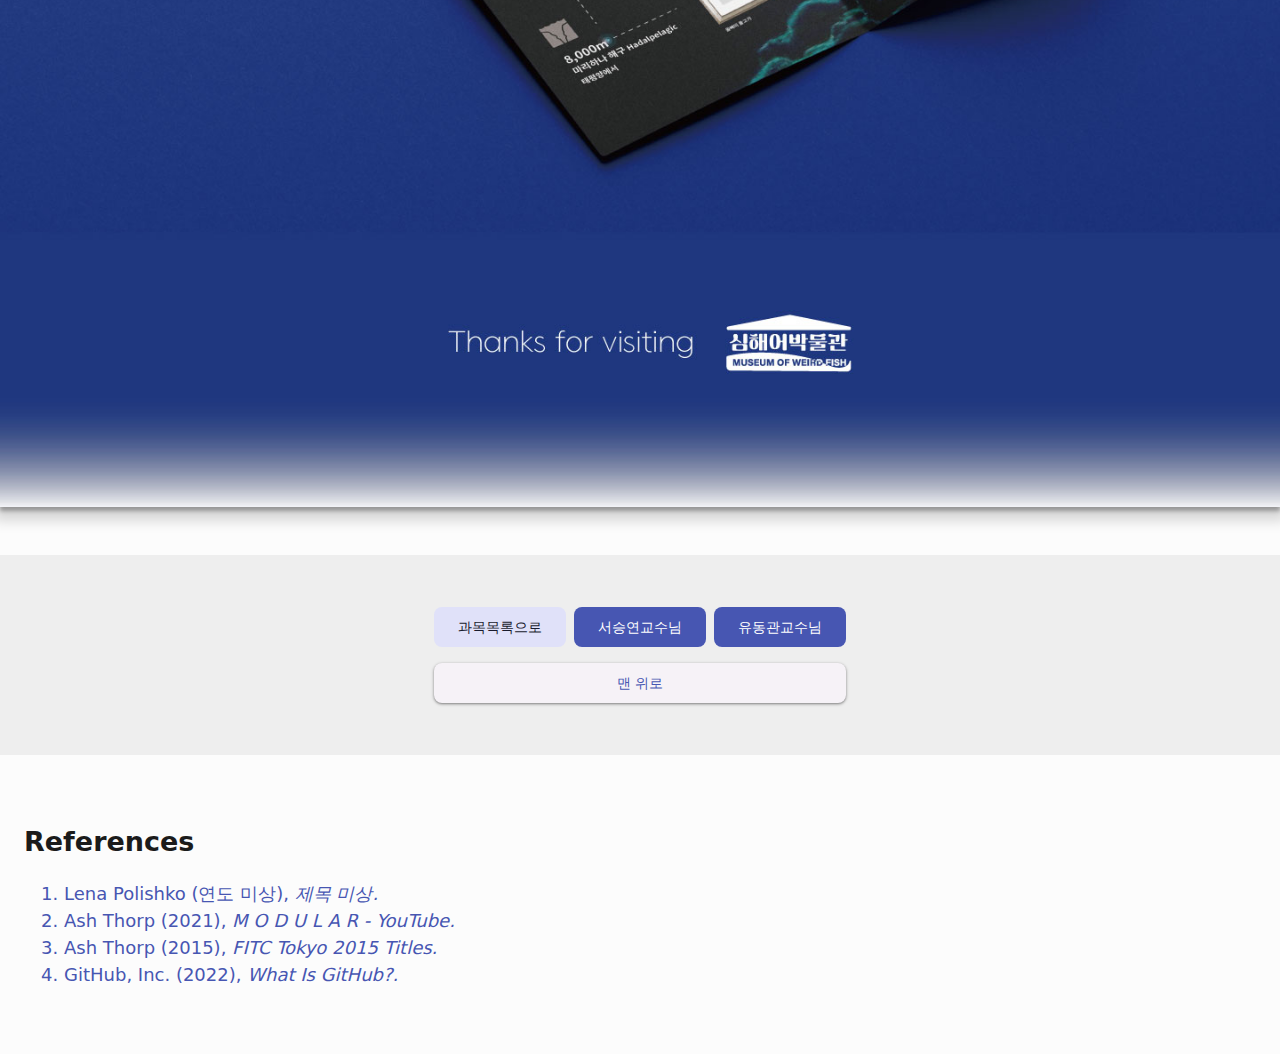
==== commit 9c22e152: "패키지" ====
--- a/src/subject2/subject2.html
+++ b/src/subject2/subject2.html
@@ -27,36 +27,23 @@
             <!-- 절대 1개 파일의 용량이 100MB를 넘지 않도록 하시오. 이를 어겨 발생하는 모든 문제는 학생이 알아서 해결하시오. -->
             <!-- 1개 파일의 용량을 1MB 이하로 하시오. -->
             <!-- 비메오 영상 포맷 가이드라인 링크: https://help.vimeo.com/hc/en-us/articles/12426043233169-Video-and-audio-compression-guidelines -->
-            <img src="./assets/lena-polishko (1).jpg" alt="" />
-            <img src="./assets/lena-polishko (2).jpg" alt="" />
-            <img src="./assets/lena-polishko (3).jpg" alt="" />
-            <img
-              src="./assets/lena-polishko (4).jpg"
-              alt=""
-              class="fullWidth" />
-            <iframe
-              src="https://player.vimeo.com/video/486511696?h=f085ab9a94&autoplay=1&loop=1&muted=1"
-              width="640"
-              height="360"
-              frameborder="0"
-              allow="autoplay; fullscreen; picture-in-picture"
-              allowfullscreen></iframe>
-            <iframe
-              src="https://player.vimeo.com/video/118919656?h=ce35fd4077&autoplay=1&loop=1&muted=1"
-              style="aspect-ratio: 640 / 360"
-              width="100%"
-              frameborder="0"
-              allow="autoplay; fullscreen; picture-in-picture"
-              allowfullscreen></iframe>
-            <iframe
-              class="youtube"
-              style="aspect-ratio: 560 / 315"
-              width="100%"
-              src="https://www.youtube.com/embed/pBy1zgt0XPc"
-              title="YouTube video player"
-              frameborder="0"
-              allow="accelerometer; autoplay; clipboard-write; encrypted-media; gyroscope; picture-in-picture; web-share"
-              allowfullscreen></iframe>
+            <img src="./assets/패_2차_01.jpg" alt="" />
+            <img src="./assets/패_2차_02.jpg" alt="" />
+            <img src="./assets/패_2차_03.jpg" alt="" />
+            <img src="./assets/패_2차_04.jpg" alt="" />
+            <img src="./assets/패_2차_05.jpg" alt="" />
+            <img src="./assets/패_2차_06.jpg" alt="" />
+            <img src="./assets/패_2차_07.jpg" alt="" />
+            <img src="./assets/패_2차_08.jpg" alt="" />
+            <img src="./assets/패_2차_09.jpg" alt="" />
+            <img src="./assets/패_2차_10.jpg" alt="" />
+            <img src="./assets/패_2차_11.jpg" alt="" />
+            <img src="./assets/패_2차_12.jpg" alt="" />
+            <img src="./assets/패_2차_13.jpg" alt="" />
+            <img src="./assets/패_2차_14.jpg" alt="" />
+            <img src="./assets/패_2차_15.jpg" alt="" />
+            <img src="./assets/패_2차_16.jpg" alt="" />
+            <img src="./assets/패_2차_17.jpg" alt="" />
             <!-- 비메오 영상 포맷 가이드라인 링크: https://help.vimeo.com/hc/en-us/articles/12426043233169-Video-and-audio-compression-guidelines -->
             <!-- 1개 파일의 용량을 1MB 이하로 하시오. -->
             <!-- 절대 1개 파일의 용량이 100MB를 넘지 않도록 하시오. 이를 어겨 발생하는 모든 문제는 학생이 알아서 해결하시오. -->
